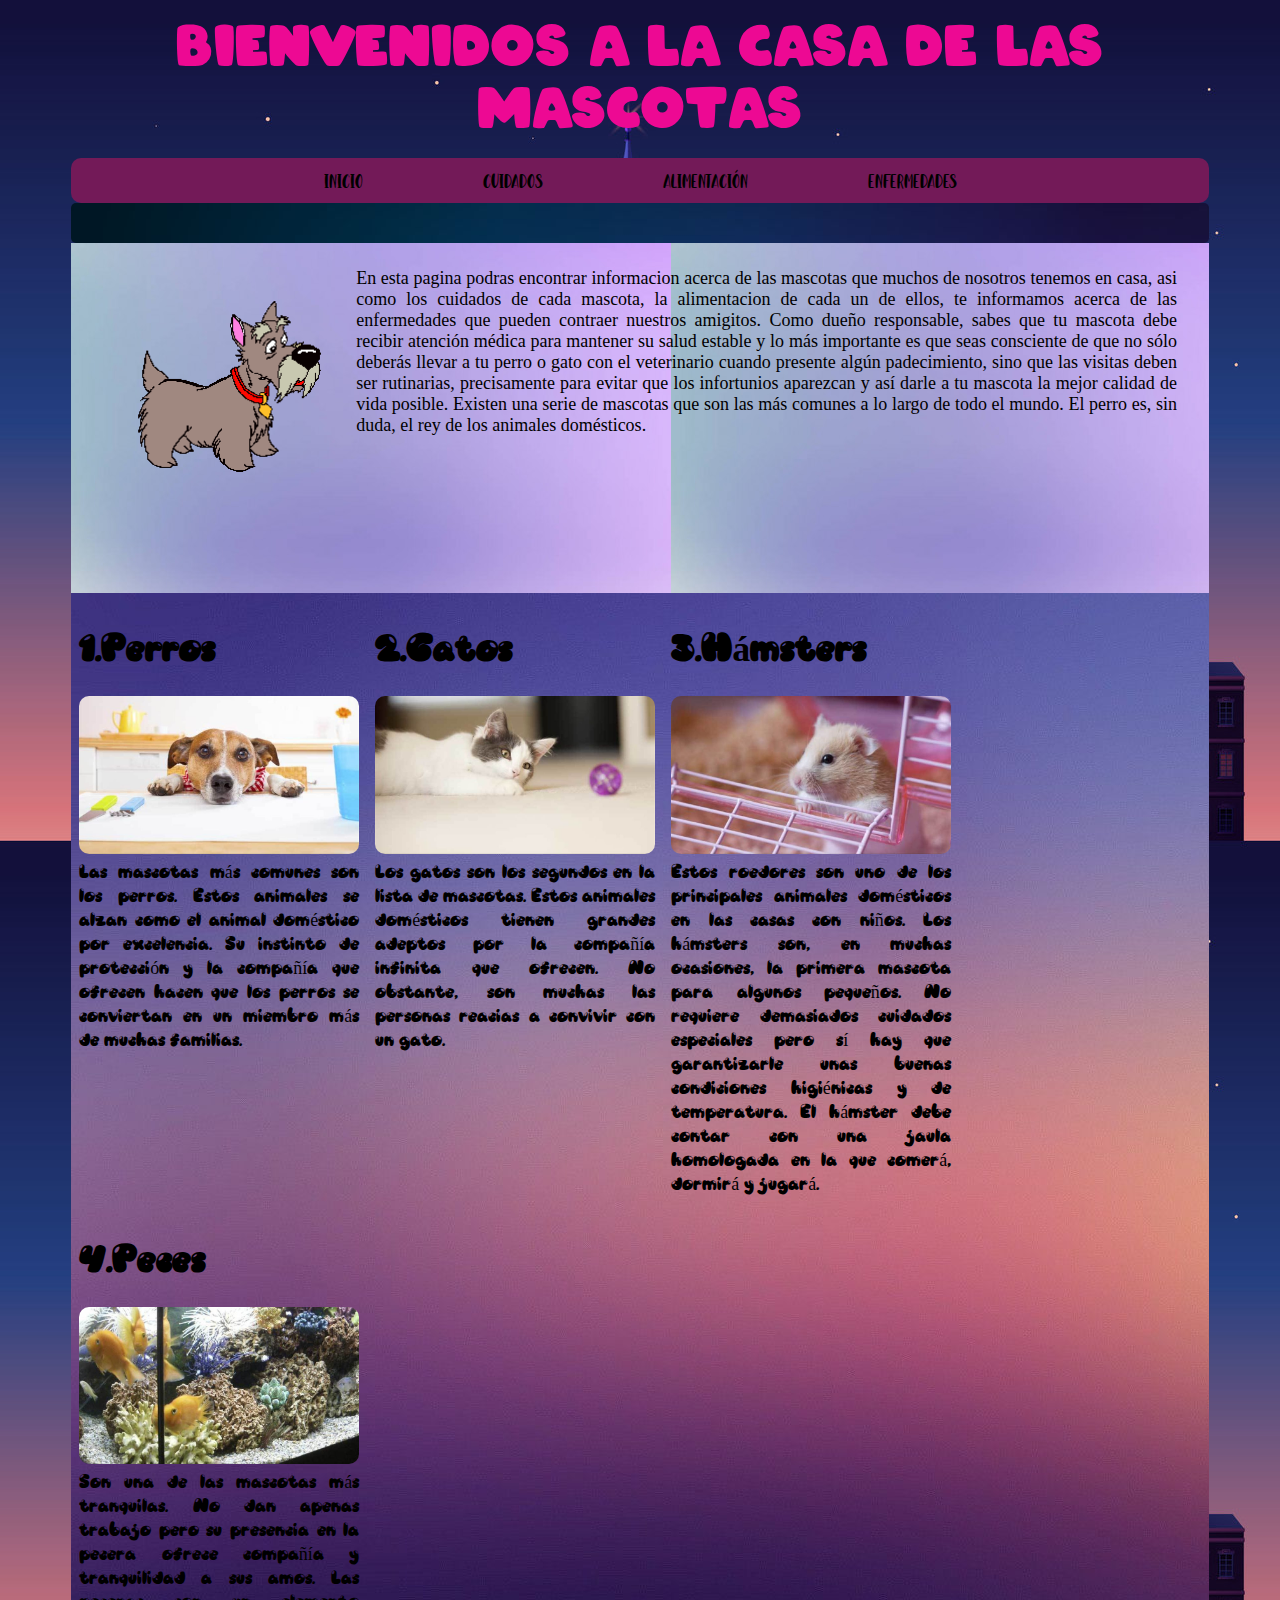
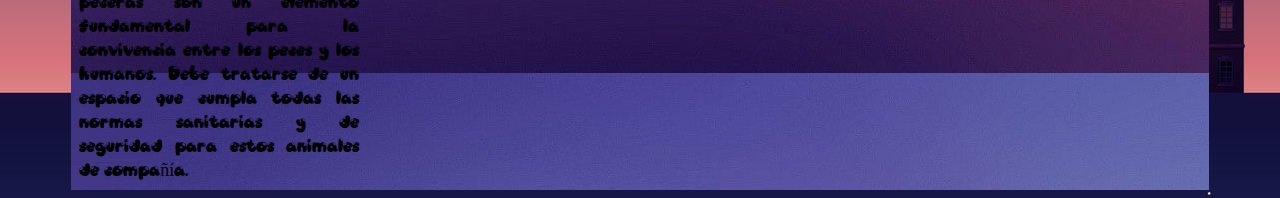
==== index.html @ 67077b10 "Add files via upload" ====
<!DOCTYPE html>
<html>
<head>
	<title>EL MUNDO DE LAS MASCOTAS</title>
	<link rel="stylesheet" type="text/css" href="estilo.css">
	<link rel="stylesheet" type="text/css" href="enlaces.css">
	<meta name="viewport" content="width=device-width, user-scalable=no, initial-scale=1.0, maximum-scale=1.0, minimum.scale=1.0">
<script type="text/javascript">
	function accion(){
		var ancla=document.getElementsByClassName('nav-enlace');
		for(var i=0;i < ancla.length;i++){
			ancla[i].classList.toggle('desaparece');
		}
	}
</script>
</head>
<body>

<header>
	<div class="cabecera">
	<div>BIENVENIDOS A LA CASA DE LAS MASCOTAS</div>
</div>
</header>

<nav>
	<div class="menu">
		<button class="button" onclick="accion()" > Menu</button>
		<a href="#" class="nav-enlace desaparece">Inicio</a>
		<a href="cuidados.html" class="nav-enlace desaparece">Cuidados</a>
		<a href="alimentacion.html" class="nav-enlace desaparece">Alimentación</a>
		<a href="enfermedades.html" class="nav-enlace desaparece">Enfermedades</a>
	</div>
</nav>
	<div class="separador"></div>

	<div class="contenedor1">
		<div class="caja1">
				<img class="imagen1" src="gif.gif">	
		En esta pagina podras encontrar informacion acerca de las mascotas que muchos de nosotros tenemos en casa, asi como los cuidados
		de cada mascota, la alimentacion de cada un de ellos, te informamos acerca de las enfermedades que pueden contraer nuestros 
		amigitos. 
		Como dueño responsable, sabes que tu mascota debe recibir atención médica para mantener su salud estable y lo más importante es que seas consciente de que no sólo deberás llevar a tu perro o gato con el veterinario cuando presente algún padecimiento, sino que las visitas deben ser rutinarias, precisamente para evitar que los infortunios aparezcan y así darle a tu mascota la mejor calidad de vida posible.
		Existen una serie de mascotas que son las más comunes a lo largo de todo el mundo. El perro es, sin duda, el rey de los animales domésticos.
	</div>
</div>
	<div class="contenedor2">
	<div class="caja2">
		<h1>1.Perros</h1>
		<img class="imagen2" src="perro.jpg">
		Las mascotas más comunes son los perros. Estos animales se alzan como el animal doméstico por excelencia. Su instinto de protección y la compañía que ofrecen hacen que los perros se conviertan en un miembro más de muchas familias. 
	</div>
	<div class="caja3">
		<h1>2.Gatos</h1>
		<img class="imagen3" src="gato.jpg">
		Los gatos son los segundos en la lista de mascotas. Estos animales domésticos tienen grandes adeptos por la compañía infinita que ofrecen. No obstante, son muchas las personas reacias a convivir con un gato.
	</div>
	<div class="caja4">
		<h1>3.Hámsters</h1>
		<img class="imagen4" src="hamster.jpg">
		Estos roedores son uno de los principales animales domésticos en las casas con niños. Los hámsters son, en muchas ocasiones, la primera mascota para algunos pequeños. No requiere demasiados cuidados especiales pero sí hay que garantizarle unas buenas condiciones higiénicas y de temperatura. El hámster debe contar con una jaula homologada en la que comerá, dormirá y jugará.
	</div>
	<div class="caja5">
		<h1>4.Peces</h1>
		<img class="imagen5" src="peces.jpg">
		Son una de las mascotas más tranquilas. No dan apenas trabajo pero su presencia en la pecera ofrece compañía y tranquilidad a sus amos. Las peceras son un elemento fundamental para la convivencia entre los peces y los humanos. Debe tratarse de un espacio que cumpla todas las normas sanitarias y de seguridad para estos animales de compañía.
	</div>
</div>



</body>
</html>
---- estilo.css ----
@font-face{
	font-family: tipo1;
	src:url(fuentes/ARCO.ttf);
}
@font-face{
	font-family: tipo2;
	src:url(fuentes/Candyshop.ttf);
}
@font-face{
	font-family: tipo3;
	src:url(fuentes/leavesandground.ttf);
}
body{
	background-image: url("fondo1.jpg");
}
.cabecera{ 
	width: 90% ;
	height: 150px;	
	font-family: tipo1;
	text-align: center;
	margin: 0px auto;
	color: #ED0993;
	font-size: 55px;
	border-radius: 5px;
}
.separador{
	width: 90% ;
	height: 40px;
	margin:0px auto; 
	background-image: url("separador1.jpg");
	border-radius: 5px;
}
.contenedor1{
	width: 90%;
	background-image: url("fondo3.jpg");
	margin: 0px auto;
	overflow: hidden;
}
.imagen1{
	width: 200px;
	height: auto;
	float: left;
	padding: 30px;
			
}
.imagen2{
	width: 280px;
	height: auto;
	border-radius: 10px;
}
.imagen3{
	width: 280px;
	height: auto;
	border-radius: 10px;	
}
.imagen4{
	width: 280px;
	height: auto;
	border-radius: 10px;	
}
.imagen5{
	width: 280px;
	height: auto;
	border-radius: 10px;	
}
.caja1{
	width: 95%;
	height: 300px;
	text-align: justify;
	padding: 25px;
	float: left;
	font-size: 18px;

	color: #000000;
}
.contenedor2{
	width: 90%;
	background-image: url("fondo4.jpg");
	margin: 0px auto;
	overflow: hidden;

}
.caja2{
	width: 280px;
	height: 480;
	float: left;
	text-align: justify;
	padding: 8px;
	font-family: tipo2;
	font-size:18px;
	color: #000000;
}
.caja3{
	width: 280px;
	height: 480;
	float: left;
	text-align: justify;
	padding: 8px;
	font-family: tipo2;
	font-size:18px;
	color: #000000;
}
.caja4{
	width: 280px;
	height: 480;
	float: left;
	text-align: justify;
	padding: 8px;
	font-family: tipo2;
	font-size:18px;
	color: #000000;	
}
.caja5{
	width: 280px;
	height: 480;
	float: left;
	text-align: justify;
	padding: 8px;
	font-family: tipo2;
	font-size:18px;
	color: #000000;	
}

@media screen and (max-width: 800px){

	body{
		background: red;
	}

	.cabecera{
		font-size: 48px;
	}

	.separador{
		height: 4px;
	}

	.imagen1{
		width: 120px;
	}
	.caja1{
		width: 90%;
		font-size: 19px;
	}

	.imagen2{
		width: 100%;
	}
	.caja2{
		margin: 0 20px;
		text-align: center;
		width: 90%;
	}

	.imagen3{
		width: 100%;
	}
	.caja3{
		margin: 0 20px;
		text-align: center;
		width: 90%;
	}

	.imagen4{
		width: 100%;
	}
	.caja4{
		margin: 0 20px;
		text-align: center;
		width: 90%;
	}

	.imagen5{
		width: 100%;
	}
	.caja5{
		margin: 0 20px;
		text-align: center;
		width: 90%;
	}
}	
@media screen and (max-width: 500px){
	body{
		background: black;
	}
	.caja1{
		width: 90%;
		height: 550px;
	}
	.caja2{
		width: 70%;
		padding: 40px;
		text-align: justify;
	}
	.caja3{
		width: 70%;
		padding: 40px;
		text-align: justify;
	}
	.caja4{
		width: 70%;
		padding: 40px;
		text-align: justify;
	}
	.caja5{
		width: 70%;
		padding: 40px;
		text-align: justify;
	}
	.cabecera{
		font-size: 40px;
	}
}
---- enlaces.css ----
.menu{
	width: 90%;
	height: 45px;
	background: #731A58;
	margin: 0px auto;
	display: flex;
	justify-content: center;
	border-radius: 10px;
}
.nav-enlace{
	color: #000000;
	padding: 10px 60px;
	display: inline-block;
	text-decoration:none;
	font-size: 25px;
	font-family: tipo3
}
.nav-enlace:hover{
	background: #01DFD1;
	
}
.button{
	background: #01DFD1;
	color: #DF0115;
	padding: 10px 0;
	border: 2px solid #97ab15;
	display: none;
}
@media screen and (max-width: 800px){
	.menu{
		flex-direction: column;

	}
	.nav-enlace{
		margin: 1px 0;
		background: yellow;
		
	}
	.button{
		display: inline-block;

	}
	.desaparece{
		display: none;

	}	
}
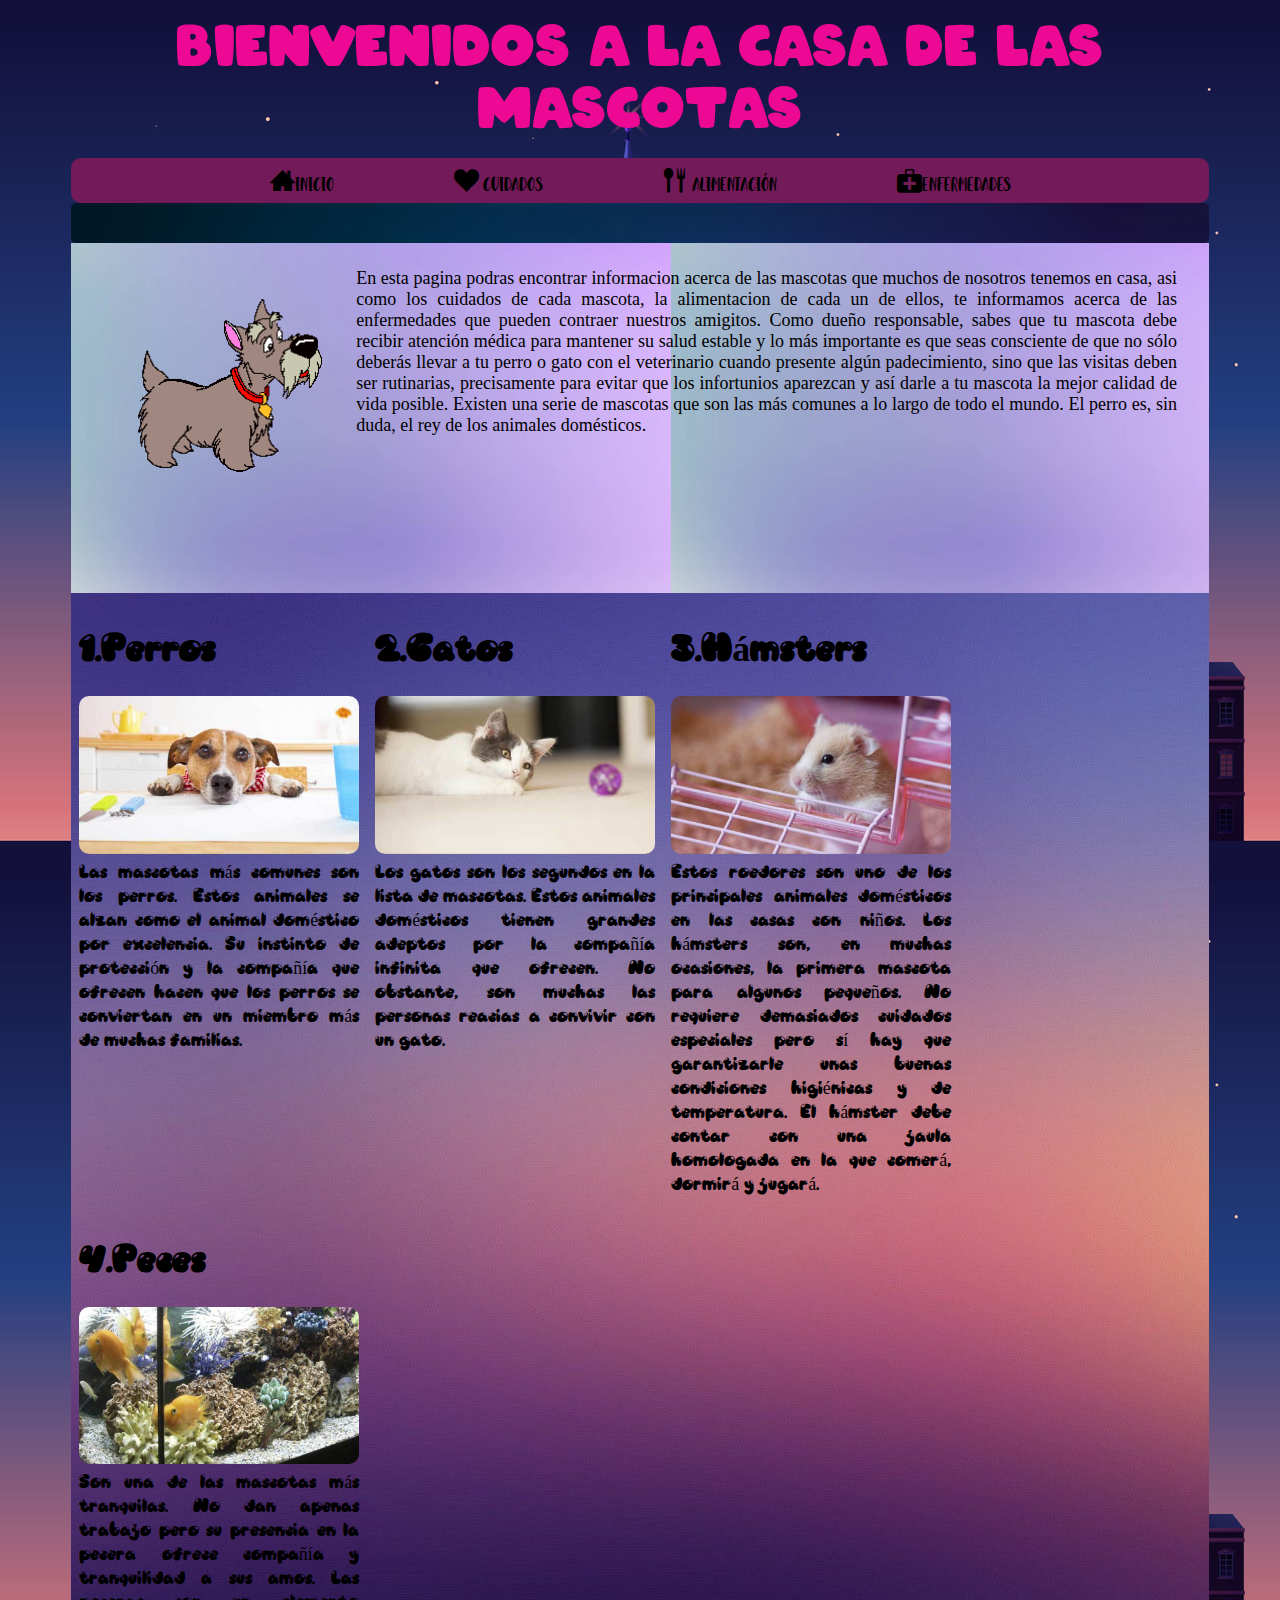
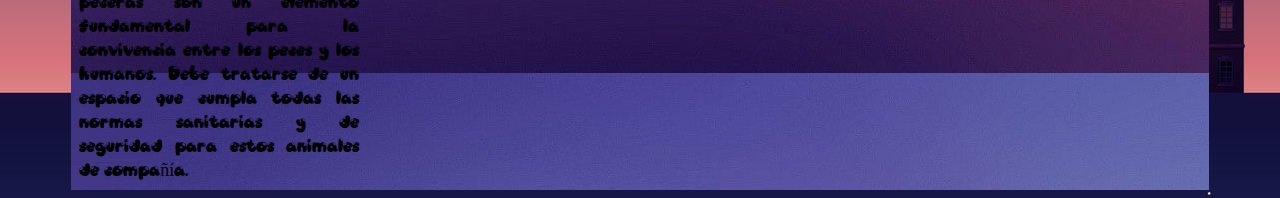
==== commit 07404b9f: "Update index.html" ====
--- a/index.html
+++ b/index.html
@@ -4,6 +4,7 @@
 	<title>EL MUNDO DE LAS MASCOTAS</title>
 	<link rel="stylesheet" type="text/css" href="estilo.css">
 	<link rel="stylesheet" type="text/css" href="enlaces.css">
+	<link rel="stylesheet" type="text/css" href="style.css">
 	<meta name="viewport" content="width=device-width, user-scalable=no, initial-scale=1.0, maximum-scale=1.0, minimum.scale=1.0">
 <script type="text/javascript">
 	function accion(){
@@ -24,11 +25,11 @@
 
 <nav>
 	<div class="menu">
-		<button class="button" onclick="accion()" > Menu</button>
-		<a href="#" class="nav-enlace desaparece">Inicio</a>
-		<a href="cuidados.html" class="nav-enlace desaparece">Cuidados</a>
-		<a href="alimentacion.html" class="nav-enlace desaparece">Alimentación</a>
-		<a href="enfermedades.html" class="nav-enlace desaparece">Enfermedades</a>
+		<button class="button" onclick="accion()" ><span class="icon-file-text"></span> Menu</button>
+		<a href="#" class="nav-enlace desaparece"><span class="icon-home3"></span>Inicio</a>
+		<a href="cuidados.html" class="nav-enlace desaparece"><span class="icon-heart"></span> Cuidados</a>
+		<a href="alimentacion.html" class="nav-enlace desaparece"><span class="icon-spoon-knife"></span> Alimentación</a>
+		<a href="enfermedades.html" class="nav-enlace desaparece"><span class="icon-aid-kit"></span>Enfermedades</a>
 	</div>
 </nav>
 	<div class="separador"></div>
@@ -69,4 +70,4 @@
 
 
 </body>
-</html>+</html>
--- a/style.css
+++ b/style.css
@@ -0,0 +1,42 @@
+@font-face {
+  font-family: 'icomoon';
+  src:  url('fonts/icomoon.eot?ijh6c6');
+  src:  url('fonts/icomoon.eot?ijh6c6#iefix') format('embedded-opentype'),
+    url('fonts/icomoon.ttf?ijh6c6') format('truetype'),
+    url('fonts/icomoon.woff?ijh6c6') format('woff'),
+    url('fonts/icomoon.svg?ijh6c6#icomoon') format('svg');
+  font-weight: normal;
+  font-style: normal;
+  font-display: block;
+}
+
+[class^="icon-"], [class*=" icon-"] {
+  /* use !important to prevent issues with browser extensions that change fonts */
+  font-family: 'icomoon' !important;
+  speak: never;
+  font-style: normal;
+  font-weight: normal;
+  font-variant: normal;
+  text-transform: none;
+  line-height: 1;
+
+  /* Better Font Rendering =========== */
+  -webkit-font-smoothing: antialiased;
+  -moz-osx-font-smoothing: grayscale;
+}
+
+.icon-home3:before {
+  content: "\e902";
+}
+.icon-file-text:before {
+  content: "\e922";
+}
+.icon-aid-kit:before {
+  content: "\e998";
+}
+.icon-spoon-knife:before {
+  content: "\e9a3";
+}
+.icon-heart:before {
+  content: "\e9da";
+}
